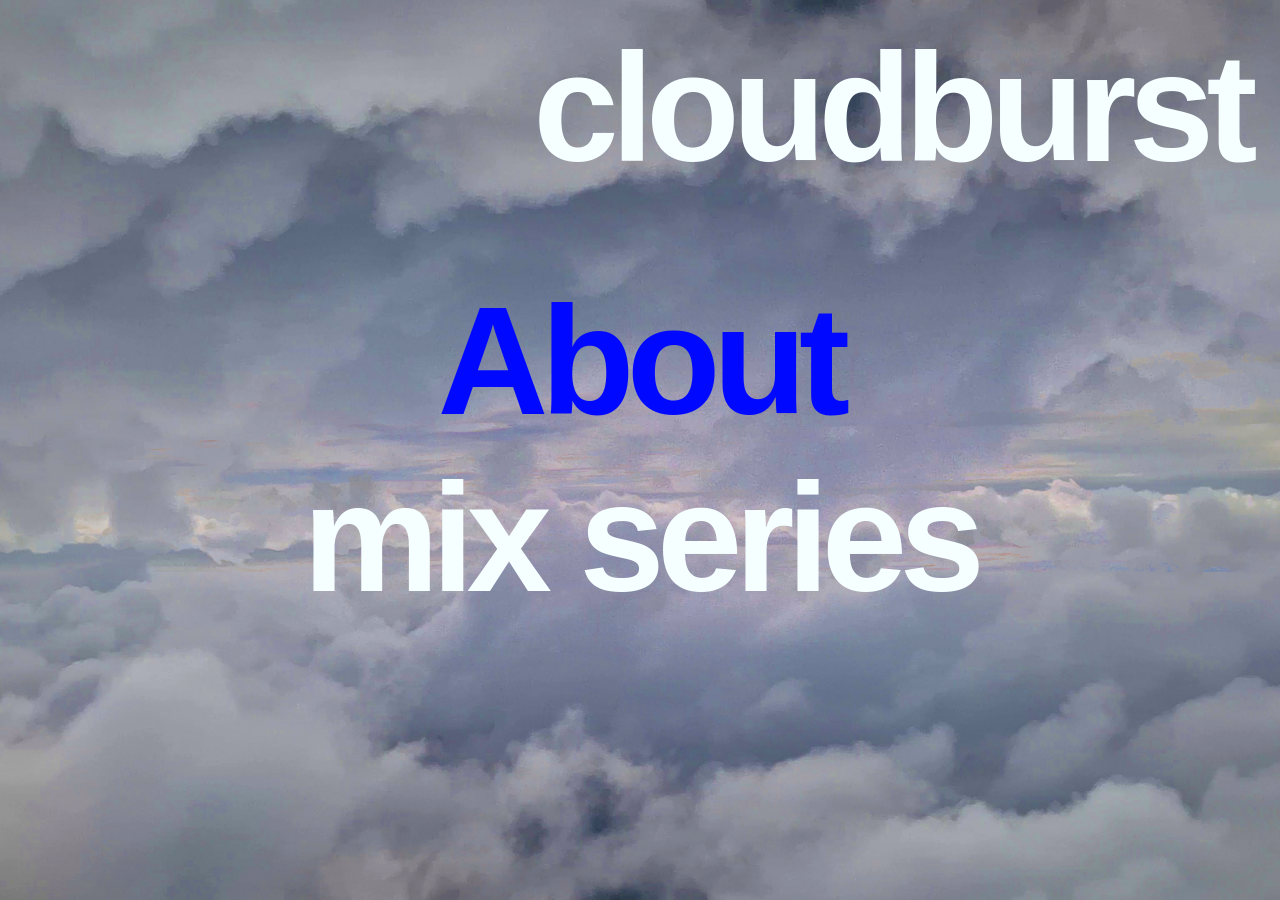
==== index.html @ 46c61cad "add local files" ====
<!DOCTYPE html>
<html lang="en">
<head>
<meta charset="UTF-8" />
<meta name="viewport" content="width=device-width, initial-scale=1.0" />
<title>Cloudburst</title>

<style>
    @font-face {
        font-family: 'NeueHaas';
        src: url('Neue_Haas_Grotesk_Display/NeueHaasDisplay-Regular.otf') format('opentype');
        font-weight: 400;
        font-style: normal;
    }

    @font-face {
        font-family: 'NeueHaas';
        src: url('Neue_Haas_Grotesk_Display/NeueHaasDisplay-Bold.otf') format('opentype');
        font-weight: 700;
        font-style: normal;
    }

    html, body {
        margin: 0;
        padding: 0;
        height: 100%;
    }

    body {
        background-image: url('cloudBackground.png');
        background-size: cover;
        background-position: center;
        background-repeat: no-repeat;
        display: flex;
        justify-content: center;
        align-items: center;
        font-family: 'NeueHaas', sans-serif;
        position: relative;
    }

    h1 {
        color: rgb(245, 255, 255);
        font-size: 12vw;
        font-weight: 700;
        letter-spacing: -0.05em;
        text-align: center;
        /* text-shadow: 0 4px 20px rgba(0, 0, 0, 0.6); */
        margin: 0;
              text-decoration: none;
        
    }

    nav {
        position: absolute;
        top: 20px;
        right: 30px;
                color: rgb(245, 255, 255);
        font-size: 12vw;
        font-weight: 700;
        letter-spacing: -0.05em;


        margin: 0;
              text-decoration: none;
    }

    h1 a {
        color: rgb(0, 8, 255);
        text-decoration: none;
        font-weight: 700;
        /* font-size: 1rem; */
    }

   h1 a:hover {
   filter: invert(100%);
  /* color: rgba(0, 20, 244, 0.4); */
}
</style>
</head>

<body>
    <nav>
        cloudburst
    </nav>

    <h1>
        <a href="about.html">About</a> <br>
        mix series</h1>
</body>
</html>
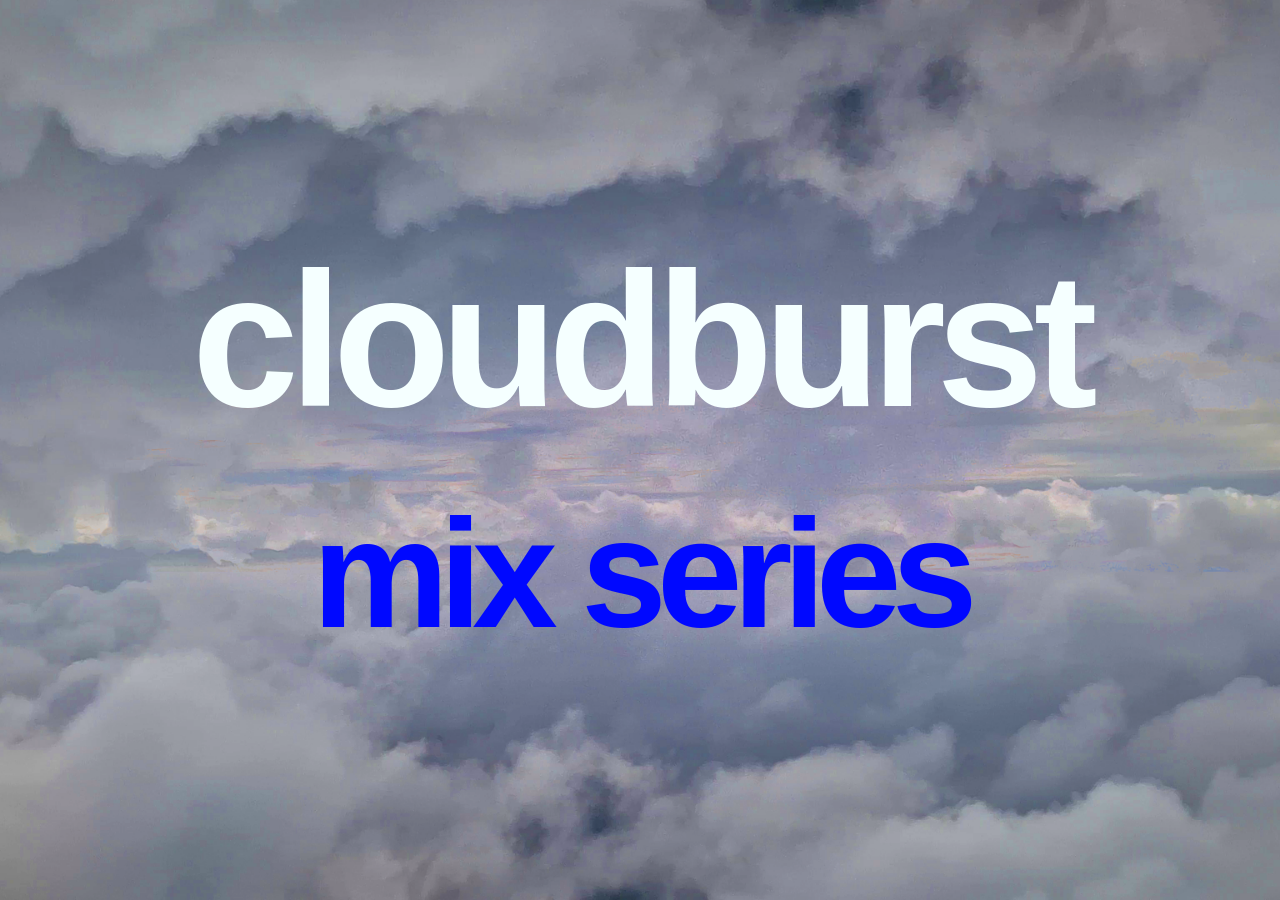
==== commit 925dc613: "website getting cool - maybe add easter eggs and sounds?" ====
--- a/index.html
+++ b/index.html
@@ -40,7 +40,7 @@
 
     h1 {
         color: rgb(245, 255, 255);
-        font-size: 12vw;
+        font-size: 15vw;
         font-weight: 700;
         letter-spacing: -0.05em;
         text-align: center;
@@ -65,9 +65,10 @@
     }
 
     h1 a {
+          font-size: 12vw;
         color: rgb(0, 8, 255);
         text-decoration: none;
-        font-weight: 700;
+        font-weight: 600;
         /* font-size: 1rem; */
     }
 
@@ -79,12 +80,16 @@
 </head>
 
 <body>
-    <nav>
+    <!-- <nav>
         cloudburst
-    </nav>
+    </nav> -->
 
     <h1>
-        <a href="about.html">About</a> <br>
-        mix series</h1>
+        cloudburst <br>
+        <!-- <a href="about.html">About</a> 
+        <br> -->
+       <a href="https://youtube.com/playlist?list=PLOaQCxp6S4NGmNYYD0kJxc-nVlb6c3wVE&si=aOfM2l9eST7ULBNo" >mix series</a>
+    
+    </h1>
 </body>
 </html>
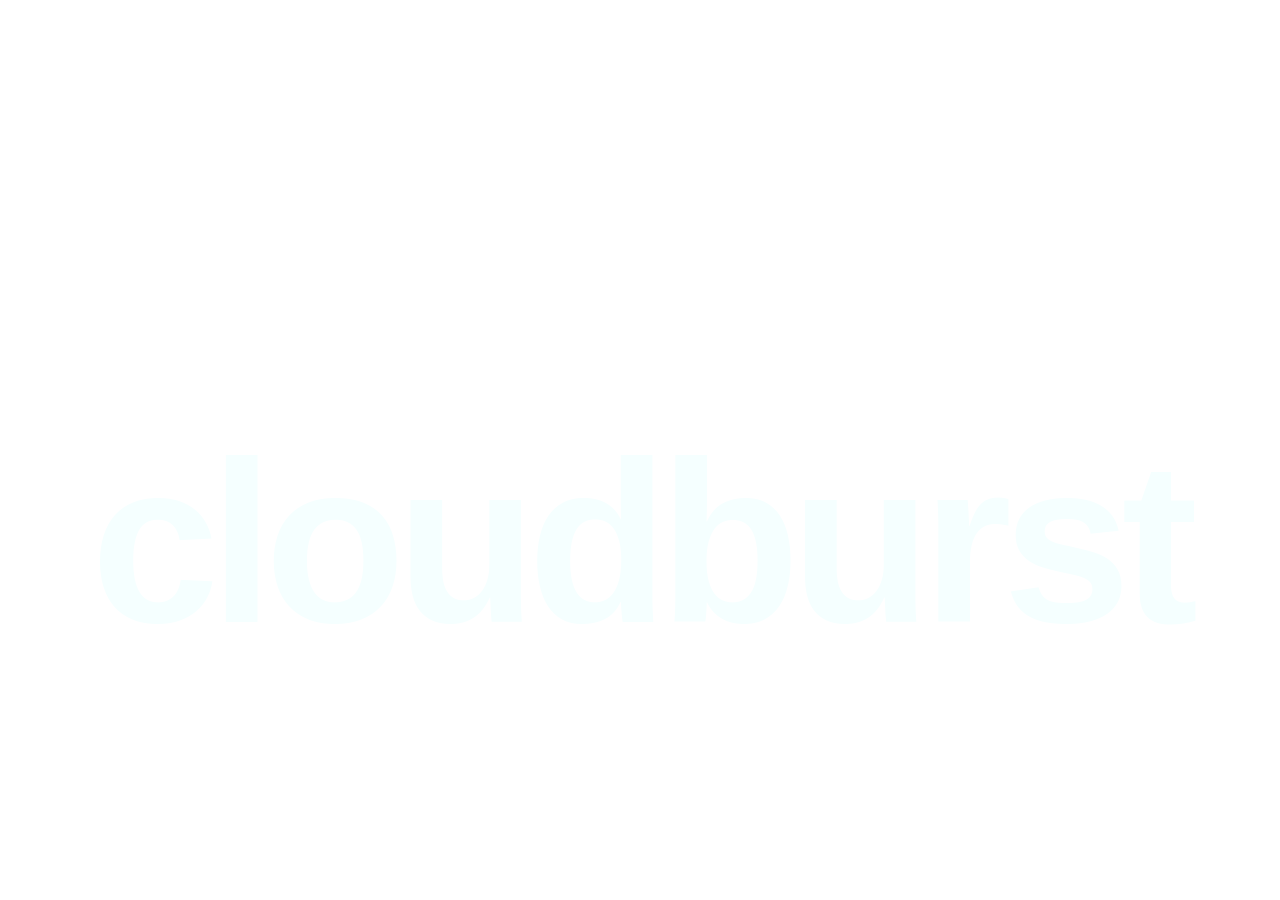
==== commit 28aea8aa: "text pushed to the right, new background. hot new pics in the assets folder. going to make the text " ====
--- a/index.html
+++ b/index.html
@@ -27,7 +27,7 @@
     }
 
     body {
-        background-image: url('cloudBackground.png');
+        background-image: url('assets/cloudbackground2.png');
         background-size: cover;
         background-position: center;
         background-repeat: no-repeat;
@@ -40,14 +40,15 @@
 
     h1 {
         color: rgb(245, 255, 255);
-        font-size: 15vw;
+        font-size: 18vw;
         font-weight: 700;
-        letter-spacing: -0.05em;
-        text-align: center;
+        letter-spacing: -0.04em;
+        text-align:right;
         /* text-shadow: 0 4px 20px rgba(0, 0, 0, 0.6); */
         margin: 0;
               text-decoration: none;
-        
+        line-height:.8;
+           
     }
 
     nav {
@@ -65,16 +66,19 @@
     }
 
     h1 a {
-          font-size: 12vw;
-        color: rgb(0, 8, 255);
+          font-size: 10vw;
+        color: rgb(255, 255, 255);
         text-decoration: none;
-        font-weight: 600;
+        font-weight: 500;
         /* font-size: 1rem; */
+        mix-blend-mode:overlay ;
+          
     }
 
    h1 a:hover {
-   filter: invert(100%);
-  /* color: rgba(0, 20, 244, 0.4); */
+   /* filter: invert(100%); */
+       mix-blend-mode: none;
+  color: rgb(0, 20, 244);
 }
 </style>
 </head>
@@ -85,10 +89,14 @@
     </nav> -->
 
     <h1>
-        cloudburst <br>
+               <a href="https://youtube.com/playlist?list=PLOaQCxp6S4NGmNYYD0kJxc-nVlb6c3wVE&si=aOfM2l9eST7ULBNo" >mix series</a>
+    <br>
+        cloudburst 
+        <!-- <br> -->
         <!-- <a href="about.html">About</a> 
         <br> -->
-       <a href="https://youtube.com/playlist?list=PLOaQCxp6S4NGmNYYD0kJxc-nVlb6c3wVE&si=aOfM2l9eST7ULBNo" >mix series</a>
+
+ <!-- <a href="" >our friends</a>horho -->
     
     </h1>
 </body>
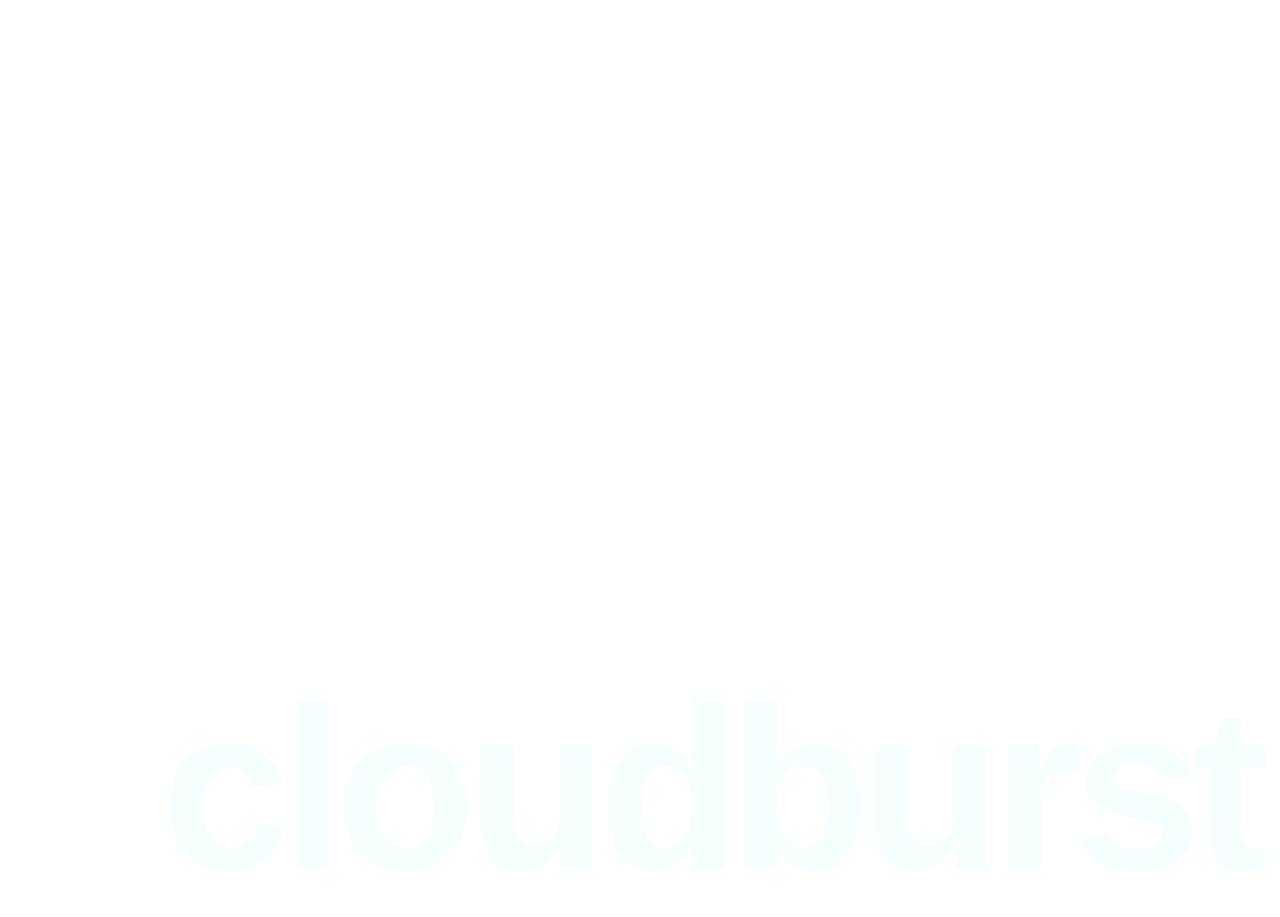
==== commit b9f03acd: "UwU it's computer time 			text moved 			about to add change pic button + hot animations" ====
--- a/index.html
+++ b/index.html
@@ -1,103 +1,106 @@
-<!DOCTYPE html>
-<html lang="en">
-<head>
-<meta charset="UTF-8" />
-<meta name="viewport" content="width=device-width, initial-scale=1.0" />
-<title>Cloudburst</title>
-
-<style>
-    @font-face {
-        font-family: 'NeueHaas';
-        src: url('Neue_Haas_Grotesk_Display/NeueHaasDisplay-Regular.otf') format('opentype');
-        font-weight: 400;
-        font-style: normal;
-    }
-
-    @font-face {
-        font-family: 'NeueHaas';
-        src: url('Neue_Haas_Grotesk_Display/NeueHaasDisplay-Bold.otf') format('opentype');
-        font-weight: 700;
-        font-style: normal;
-    }
-
-    html, body {
-        margin: 0;
-        padding: 0;
-        height: 100%;
-    }
-
-    body {
-        background-image: url('assets/cloudbackground2.png');
-        background-size: cover;
-        background-position: center;
-        background-repeat: no-repeat;
-        display: flex;
-        justify-content: center;
-        align-items: center;
-        font-family: 'NeueHaas', sans-serif;
-        position: relative;
-    }
-
-    h1 {
-        color: rgb(245, 255, 255);
-        font-size: 18vw;
-        font-weight: 700;
-        letter-spacing: -0.04em;
-        text-align:right;
-        /* text-shadow: 0 4px 20px rgba(0, 0, 0, 0.6); */
-        margin: 0;
-              text-decoration: none;
-        line-height:.8;
-           
-    }
-
-    nav {
-        position: absolute;
-        top: 20px;
-        right: 30px;
-                color: rgb(245, 255, 255);
-        font-size: 12vw;
-        font-weight: 700;
-        letter-spacing: -0.05em;
-
-
-        margin: 0;
-              text-decoration: none;
-    }
-
-    h1 a {
-          font-size: 10vw;
-        color: rgb(255, 255, 255);
-        text-decoration: none;
-        font-weight: 500;
-        /* font-size: 1rem; */
-        mix-blend-mode:overlay ;
-          
-    }
-
-   h1 a:hover {
-   /* filter: invert(100%); */
-       mix-blend-mode: none;
-  color: rgb(0, 20, 244);
-}
-</style>
-</head>
-
-<body>
-    <!-- <nav>
-        cloudburst
-    </nav> -->
-
-    <h1>
-               <a href="https://youtube.com/playlist?list=PLOaQCxp6S4NGmNYYD0kJxc-nVlb6c3wVE&si=aOfM2l9eST7ULBNo" >mix series</a>
-    <br>
-        cloudburst 
-        <!-- <br> -->
-        <!-- <a href="about.html">About</a> 
-        <br> -->
-
- <!-- <a href="" >our friends</a>horho -->
-    
-    </h1>
-</body>
-</html>+<!DOCTYPE html>
+<html lang="en">
+<head>
+<meta charset="UTF-8" />
+<meta name="viewport" content="width=device-width, initial-scale=1.0" />
+<title>Cloudburst</title>
+
+<style>
+    @font-face {
+        font-family: 'NeueHaas';
+        src: url('Neue_Haas_Grotesk_Display/NeueHaasDisplay-Regular.otf') format('opentype');
+        font-weight: 400;
+        font-style: normal;
+    }
+
+    @font-face {
+        font-family: 'NeueHaas';
+        src: url('Neue_Haas_Grotesk_Display/NeueHaasDisplay-Bold.otf') format('opentype');
+        font-weight: 700;
+        font-style: normal;
+    }
+
+    html, body {
+        margin: 0;
+        padding: 0;
+        height: 100%;
+    }
+
+    body {
+        background-image: url('assets/cloudbackground2.png');
+        background-size: cover;
+        background-position: center;
+        background-repeat: no-repeat;
+        display: flex;
+        justify-content: flex-end;
+        align-items: flex-end;
+        padding-bottom: 20px;
+        padding-right: 20px;
+        box-sizing: border-box;
+        font-family: 'NeueHaas', sans-serif;
+        position: relative;
+    }
+
+    h1 {
+        color: rgb(245, 255, 255);
+        font-size: 18vw;
+        font-weight: 700;
+        letter-spacing: -0.04em;
+        text-align:right;
+        /* text-shadow: 0 4px 20px rgba(0, 0, 0, 0.6); */
+        margin: 0;
+              text-decoration: none;
+        line-height:.8;
+           
+    }
+
+    nav {
+        position: absolute;
+        top: 20px;
+        right: 30px;
+                color: rgb(245, 255, 255);
+        font-size: 12vw;
+        font-weight: 700;
+        letter-spacing: -0.05em;
+
+
+        margin: 0;
+              text-decoration: none;
+    }
+
+    h1 a {
+          font-size: 10vw;
+        color: rgb(255, 255, 255);
+        text-decoration: none;
+        font-weight: 500;
+        /* font-size: 1rem; */
+        mix-blend-mode:overlay ;
+          
+    }
+
+   h1 a:hover {
+   /* filter: invert(100%); */
+       mix-blend-mode: none;
+  color: rgb(0, 20, 244);
+}
+</style>
+</head>
+
+<body>
+    <!-- <nav>
+        cloudburst
+    </nav> -->
+
+    <h1>
+               <a href="https://youtube.com/playlist?list=PLOaQCxp6S4NGmNYYD0kJxc-nVlb6c3wVE&si=aOfM2l9eST7ULBNo" >mix series</a>
+    <br>
+        cloudburst 
+        <!-- <br> -->
+        <!-- <a href="about.html">About</a> 
+        <br> -->
+
+ <!-- <a href="" >our friends</a>horho -->
+    
+    </h1>
+</body>
+</html>
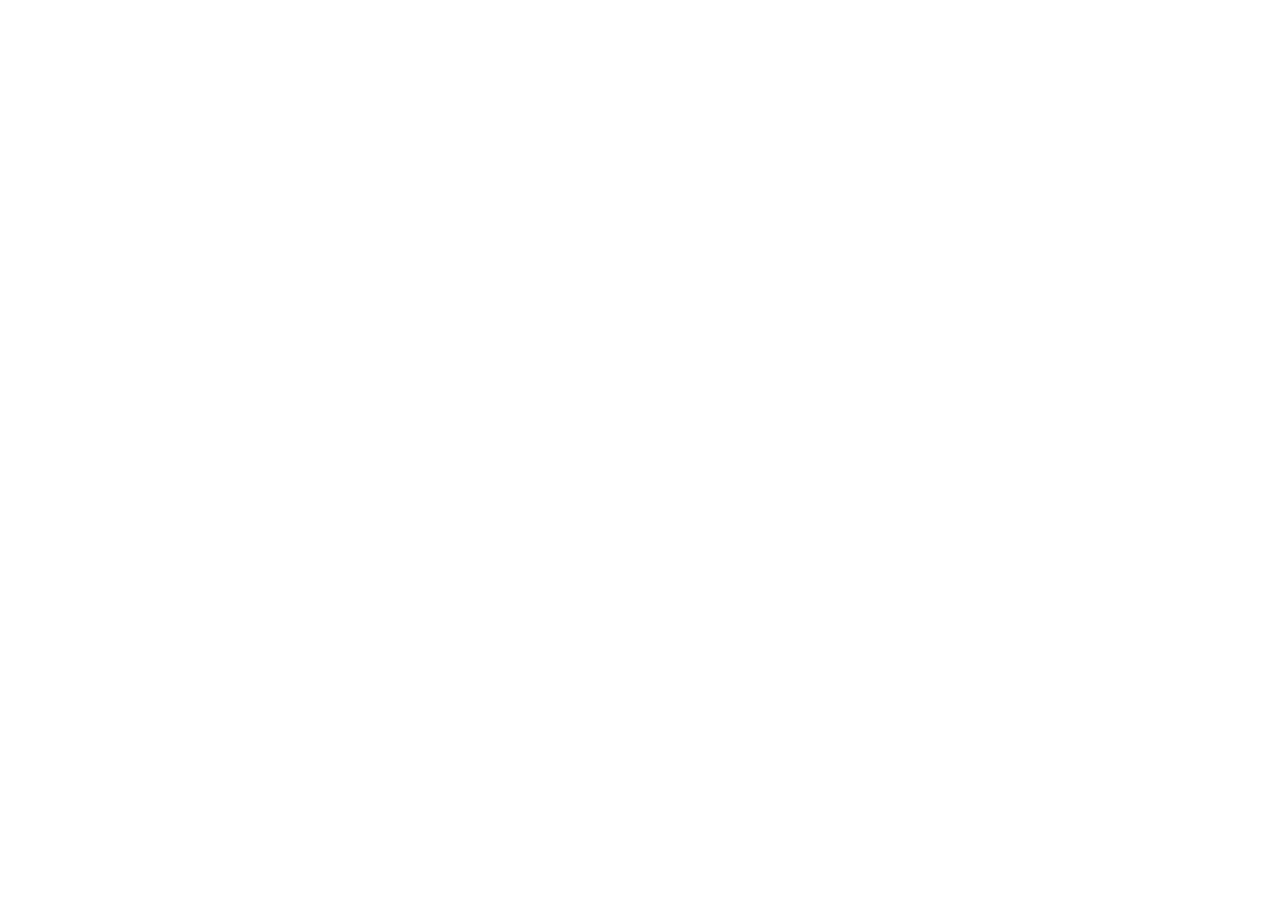
==== commit c51c4ce4: "website overhaul! pixi sux (not really) uwuwuwuwuwuwu" ====
--- a/index.html
+++ b/index.html
@@ -1,106 +1,14 @@
-<!DOCTYPE html>
-<html lang="en">
-<head>
-<meta charset="UTF-8" />
-<meta name="viewport" content="width=device-width, initial-scale=1.0" />
-<title>Cloudburst</title>
-
-<style>
-    @font-face {
-        font-family: 'NeueHaas';
-        src: url('Neue_Haas_Grotesk_Display/NeueHaasDisplay-Regular.otf') format('opentype');
-        font-weight: 400;
-        font-style: normal;
-    }
-
-    @font-face {
-        font-family: 'NeueHaas';
-        src: url('Neue_Haas_Grotesk_Display/NeueHaasDisplay-Bold.otf') format('opentype');
-        font-weight: 700;
-        font-style: normal;
-    }
-
-    html, body {
-        margin: 0;
-        padding: 0;
-        height: 100%;
-    }
-
-    body {
-        background-image: url('assets/cloudbackground2.png');
-        background-size: cover;
-        background-position: center;
-        background-repeat: no-repeat;
-        display: flex;
-        justify-content: flex-end;
-        align-items: flex-end;
-        padding-bottom: 20px;
-        padding-right: 20px;
-        box-sizing: border-box;
-        font-family: 'NeueHaas', sans-serif;
-        position: relative;
-    }
-
-    h1 {
-        color: rgb(245, 255, 255);
-        font-size: 18vw;
-        font-weight: 700;
-        letter-spacing: -0.04em;
-        text-align:right;
-        /* text-shadow: 0 4px 20px rgba(0, 0, 0, 0.6); */
-        margin: 0;
-              text-decoration: none;
-        line-height:.8;
-           
-    }
-
-    nav {
-        position: absolute;
-        top: 20px;
-        right: 30px;
-                color: rgb(245, 255, 255);
-        font-size: 12vw;
-        font-weight: 700;
-        letter-spacing: -0.05em;
-
-
-        margin: 0;
-              text-decoration: none;
-    }
-
-    h1 a {
-          font-size: 10vw;
-        color: rgb(255, 255, 255);
-        text-decoration: none;
-        font-weight: 500;
-        /* font-size: 1rem; */
-        mix-blend-mode:overlay ;
-          
-    }
-
-   h1 a:hover {
-   /* filter: invert(100%); */
-       mix-blend-mode: none;
-  color: rgb(0, 20, 244);
-}
-</style>
-</head>
-
-<body>
-    <!-- <nav>
-        cloudburst
-    </nav> -->
-
-    <h1>
-               <a href="https://youtube.com/playlist?list=PLOaQCxp6S4NGmNYYD0kJxc-nVlb6c3wVE&si=aOfM2l9eST7ULBNo" >mix series</a>
-    <br>
-        cloudburst 
-        <!-- <br> -->
-        <!-- <a href="about.html">About</a> 
-        <br> -->
-
- <!-- <a href="" >our friends</a>horho -->
-    
-    </h1>
-</body>
-</html>
+<!DOCTYPE html>
+<html lang="en">
+<head>
+    <meta charset="UTF-8">
+    <meta name="viewport" content="width=device-width, initial-scale=1.0">
+    <title>Document</title>
+    <link rel="stylesheet" href="./CSS/style.css">
+</head>
+<body>
+<script src="https://pixijs.download/v7.4.2/pixi.min.js"></script>
+<script src="https://cdn.jsdelivr.net/npm/pixi-filters@5.3.0/dist/browser/pixi-filters.min.js"></script>
+    <script src="scripts.js"></script>
+</body>
+</html>
--- a/CSS/style.css
+++ b/CSS/style.css
@@ -0,0 +1,37 @@
+*{ 
+    padding: 0;
+margin: 0;
+}
+
+
+html, body {
+    height: 100%;
+    /* overflow: hidden; optional, prevents scrollbars from the 1920x1080 canvas */
+}
+
+
+canvas{
+    width: 100%;
+    height: 100%;
+    display: block;
+    position: absolute;
+left: 50%;
+top: 50%;
+transform: translate(-50%, -50%);
+object-fit: cover;
+}
+
+@font-face {
+    font-family: 'NeueHaas';
+    src: url('../Fonts/NeueHaasDisplay-Regular.otf') format('opentype');
+    font-weight: 400;
+    font-style: normal;
+}
+
+@font-face {
+    font-family: 'NeueHaas';
+    src: url('../Fonts/NeueHaasGrotDisp-Bold.otf') format('opentype');
+    font-weight: 700;
+    font-style: normal;
+}
+
